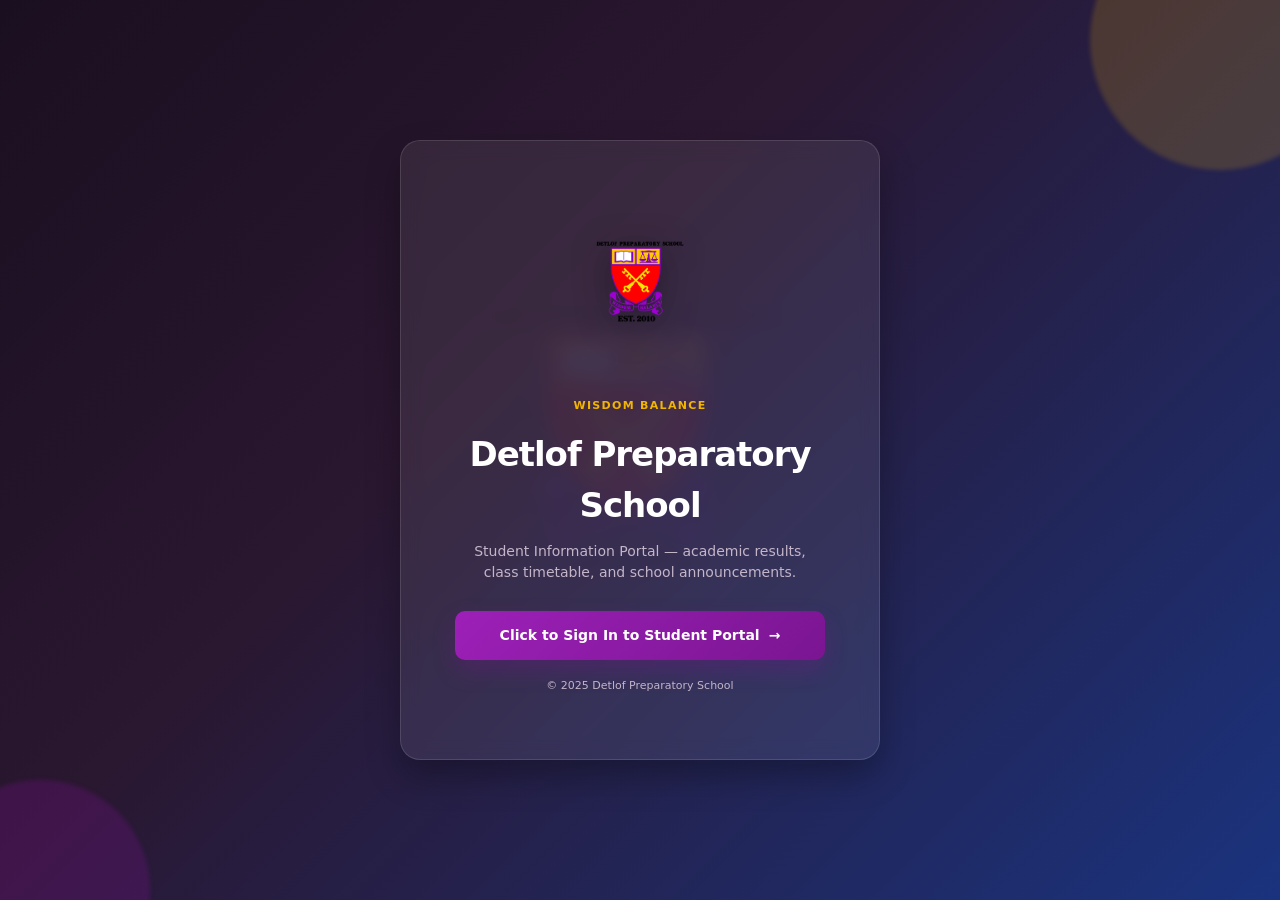
==== index.html @ afc31af2 "Enhance portal landing and admin student tools Co-authored-by: Copilot <223556219+Copilot@users.nore" ====
<!DOCTYPE html>
<html lang="en">
<head>
  <meta charset="UTF-8" />
  <meta name="viewport" content="width=device-width, initial-scale=1.0" />
  <link rel="icon" href="Detlof%20creast.png" />
  <title>Detlof Preparatory School — Student Portal</title>
  <style>
    :root {
      --ink: #2a1730;
      --muted: #c4b5c9;
      --line: #eadfe9;
      --canvas: #1a0f20;
      --crest-purple: #7a1591;
      --crest-purple-dark: #560f75;
      --crest-purple-soft: #f3e7f7;
      --crest-gold: #f2b500;
      --crest-gold-dark: #b87a00;
      --crest-gold-soft: #fff3c4;
      --crest-blue: #1a337e;
      --shadow: 0 16px 34px rgba(0, 0, 0, 0.3);
    }
    * { box-sizing: border-box; }
    html, body {
      margin: 0;
      padding: 0;
      background: linear-gradient(135deg, #1a0f20 0%, #2a1730 40%, #1a337e 100%);
      color: #fff;
      font-family: Inter, ui-sans-serif, system-ui, -apple-system, BlinkMacSystemFont, "Segoe UI", sans-serif;
      font-size: 16px;
      line-height: 1.5;
    }
    body { display: grid; place-items: center; min-height: 100vh; padding: 24px; position: relative; overflow: hidden; }
    body::before, body::after {
      content: "";
      position: fixed;
      border-radius: 50%;
      pointer-events: none;
      filter: blur(2px);
    }
    body::before { width: 260px; height: 260px; top: -90px; right: -70px; background: rgba(242,181,0,.18); }
    body::after { width: 220px; height: 220px; bottom: -100px; left: -70px; background: rgba(122,21,145,.28); }
    .watermark {
      position: fixed;
      top: 50%;
      left: 50%;
      transform: translate(-50%, -50%);
      width: 500px;
      height: 580px;
      opacity: 0.06;
      pointer-events: none;
      z-index: 0;
      object-fit: contain;
      filter: blur(2px);
    }
    .card {
      background: rgba(255, 255, 255, 0.08);
      border: 1px solid rgba(255, 255, 255, 0.12);
      border-radius: 20px;
      padding: clamp(34px, 5vw, 54px);
      box-shadow: var(--shadow);
      max-width: 480px;
      width: 100%;
      text-align: center;
      position: relative;
      z-index: 1;
      backdrop-filter: blur(10px);
    }
    .logo { width: 154px; height: 178px; margin: 0 auto 18px; object-fit: contain; filter: drop-shadow(0 8px 18px rgba(0,0,0,0.34)); }
    h1 { font-size: clamp(26px, 4vw, 34px); margin: 0 0 10px; letter-spacing: -0.03em; color: #fff; }
    .eyebrow { font-size: 11px; text-transform: uppercase; letter-spacing: .12em; color: var(--crest-gold); font-weight: 800; margin-bottom: 14px; }
    p.lead { color: var(--muted); margin: 0 auto 28px; font-size: 14px; max-width: 360px; }
    .buttons { display: grid; gap: 12px; }
    a.btn {
      display: inline-flex; align-items: center; justify-content: center; gap: 9px;
      padding: 14px 16px; border-radius: 10px; font-weight: 700; font-size: 14px;
      text-decoration: none; border: 0; transition: transform .1s, box-shadow .18s;
    }
    a.btn:active { transform: translateY(1px); }
    a.student-btn { background: linear-gradient(135deg, #9d20b8, var(--crest-purple)); color: #fff; box-shadow: 0 10px 22px rgba(122,21,145,.3); }
    a.student-btn:hover { background: linear-gradient(135deg, #b52bd0, var(--crest-purple-dark)); box-shadow: 0 12px 26px rgba(42, 23, 48, 0.28); transform: translateY(-2px); }
    .footer { margin-top: 18px; font-size: 11px; color: var(--muted); }
    @media (max-width: 560px) {
      .card { padding: 24px; }
      body { padding: 16px; }
      .logo { width: 126px; height: 146px; }
      .watermark { width: 320px; height: 370px; }
    }
    @media (max-width: 400px) {
      .logo { width: 108px; height: 126px; }
      .watermark { width: 260px; height: 300px; }
    }
  </style>
</head>
<body>
  <img class="watermark" src="Detlof%20creast.png" alt="" aria-hidden="true" />
  <main class="card">
    <img class="logo" src="Detlof%20creast.png" alt="Detlof Preparatory School crest" />
    <div class="eyebrow">Wisdom Balance</div>
    <h1>Detlof Preparatory School</h1>
    <p class="lead">Student Information Portal — academic results, class timetable, and school announcements.</p>
    <div class="buttons">
      <a class="btn student-btn" href="detlof-student-portal.html">Click to Sign In to Student Portal <span aria-hidden="true">→</span></a>
    </div>
    <p class="footer">© 2025 Detlof Preparatory School</p>
  </main>
</body>
</html>
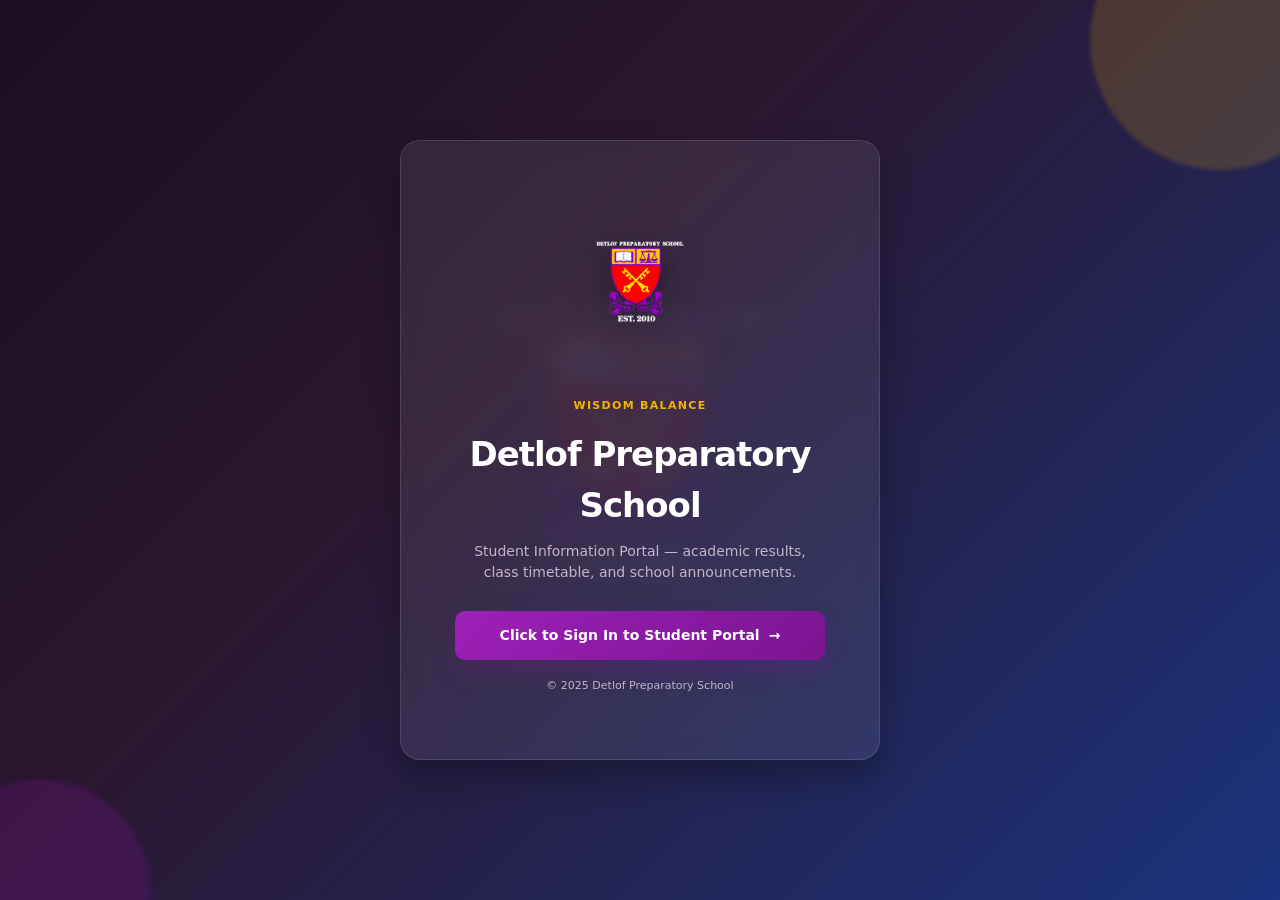
==== commit dd602f31: "Enable full teacher portal access Co-authored-by: Copilot <223556219+Copilot@users.noreply.github.co" ====
--- a/index.html
+++ b/index.html
@@ -3,7 +3,7 @@
 <head>
   <meta charset="UTF-8" />
   <meta name="viewport" content="width=device-width, initial-scale=1.0" />
-  <link rel="icon" href="Detlof%20creast.png" />
+  <link rel="icon" href="Detlof%20creast%201.png" />
   <title>Detlof Preparatory School — Student Portal</title>
   <style>
     :root {
@@ -93,9 +93,9 @@
   </style>
 </head>
 <body>
-  <img class="watermark" src="Detlof%20creast.png" alt="" aria-hidden="true" />
+  <img class="watermark" src="Detlof%20creast%201.png" alt="" aria-hidden="true" />
   <main class="card">
-    <img class="logo" src="Detlof%20creast.png" alt="Detlof Preparatory School crest" />
+    <img class="logo" src="Detlof%20creast%201.png" alt="Detlof Preparatory School crest" />
     <div class="eyebrow">Wisdom Balance</div>
     <h1>Detlof Preparatory School</h1>
     <p class="lead">Student Information Portal — academic results, class timetable, and school announcements.</p>
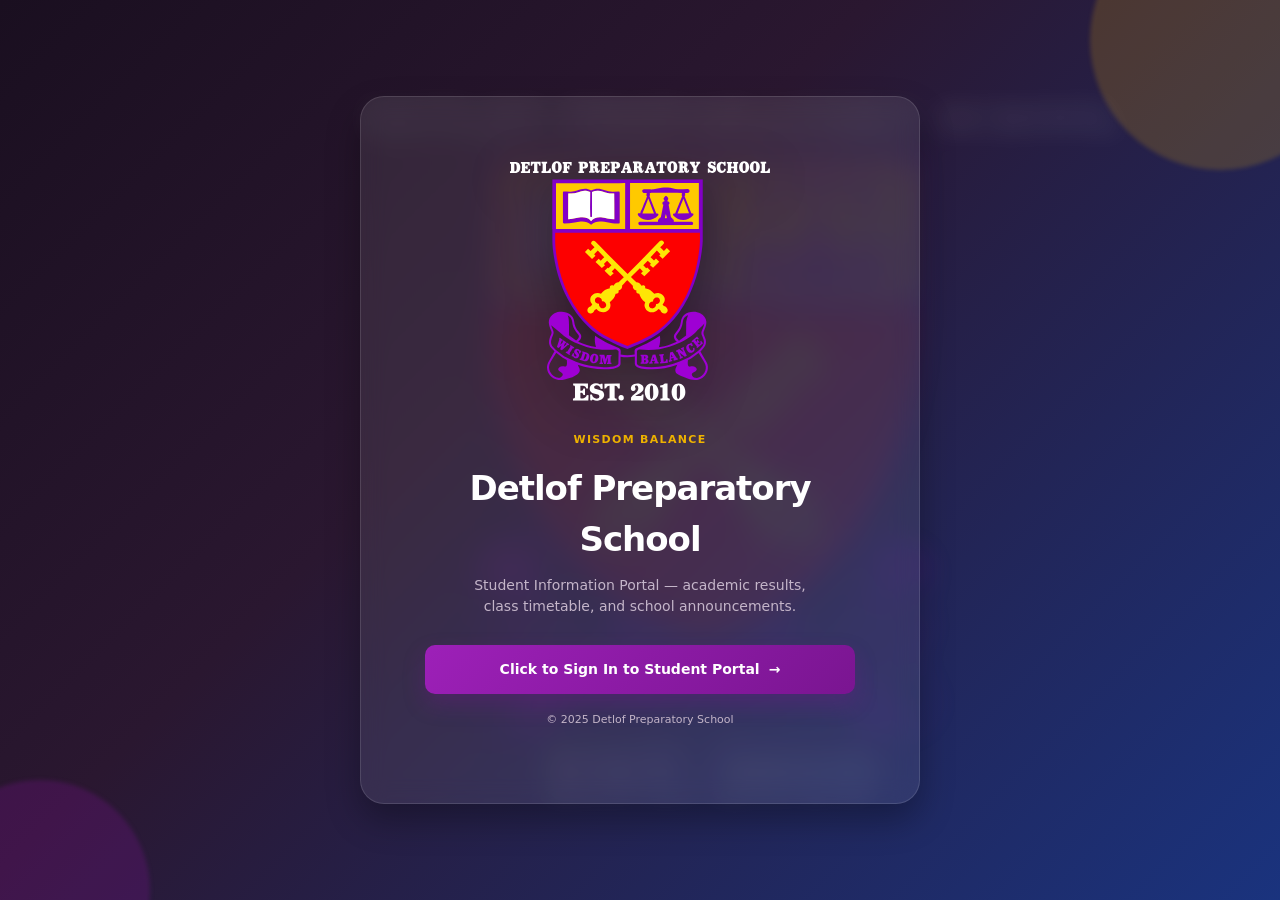
==== commit c4f89c46: "Keep student portal logo small, fix profileTableBody runtime error, stabilize sync/login" ====
--- a/index.html
+++ b/index.html
@@ -3,7 +3,7 @@
 <head>
   <meta charset="UTF-8" />
   <meta name="viewport" content="width=device-width, initial-scale=1.0" />
-  <link rel="icon" href="Detlof%20creast%201.png" />
+  <link rel="icon" href="detlofcreast.svg" />
   <title>Detlof Preparatory School — Student Portal</title>
   <style>
     :root {
@@ -43,30 +43,30 @@
     .watermark {
       position: fixed;
       top: 50%;
-      left: 50%;
+      left: 58%;
       transform: translate(-50%, -50%);
-      width: 500px;
-      height: 580px;
-      opacity: 0.06;
+      width: 760px;
+      height: 700px;
+      opacity: 0.08;
       pointer-events: none;
       z-index: 0;
       object-fit: contain;
-      filter: blur(2px);
+      filter: blur(12px);
     }
     .card {
       background: rgba(255, 255, 255, 0.08);
       border: 1px solid rgba(255, 255, 255, 0.12);
-      border-radius: 20px;
-      padding: clamp(34px, 5vw, 54px);
+      border-radius: 24px;
+      padding: clamp(42px, 6vw, 64px);
       box-shadow: var(--shadow);
-      max-width: 480px;
+      max-width: 560px;
       width: 100%;
       text-align: center;
       position: relative;
       z-index: 1;
-      backdrop-filter: blur(10px);
+      backdrop-filter: blur(12px);
     }
-    .logo { width: 154px; height: 178px; margin: 0 auto 18px; object-fit: contain; filter: drop-shadow(0 8px 18px rgba(0,0,0,0.34)); }
+    .logo { width: 260px; height: 240px; margin: 0 auto 24px; object-fit: contain; filter: drop-shadow(0 12px 24px rgba(0,0,0,0.38)); }
     h1 { font-size: clamp(26px, 4vw, 34px); margin: 0 0 10px; letter-spacing: -0.03em; color: #fff; }
     .eyebrow { font-size: 11px; text-transform: uppercase; letter-spacing: .12em; color: var(--crest-gold); font-weight: 800; margin-bottom: 14px; }
     p.lead { color: var(--muted); margin: 0 auto 28px; font-size: 14px; max-width: 360px; }
@@ -83,19 +83,19 @@
     @media (max-width: 560px) {
       .card { padding: 24px; }
       body { padding: 16px; }
-      .logo { width: 126px; height: 146px; }
-      .watermark { width: 320px; height: 370px; }
+      .logo { width: 210px; height: 194px; }
+      .watermark { width: 480px; height: 440px; }
     }
     @media (max-width: 400px) {
-      .logo { width: 108px; height: 126px; }
-      .watermark { width: 260px; height: 300px; }
+      .logo { width: 170px; height: 158px; }
+      .watermark { width: 360px; height: 330px; }
     }
   </style>
 </head>
 <body>
-  <img class="watermark" src="Detlof%20creast%201.png" alt="" aria-hidden="true" />
+  <img class="watermark" src="detlofcreast.svg" alt="" aria-hidden="true" />
   <main class="card">
-    <img class="logo" src="Detlof%20creast%201.png" alt="Detlof Preparatory School crest" />
+    <img class="logo" src="detlofcreast.svg" alt="Detlof Preparatory School crest" />
     <div class="eyebrow">Wisdom Balance</div>
     <h1>Detlof Preparatory School</h1>
     <p class="lead">Student Information Portal — academic results, class timetable, and school announcements.</p>
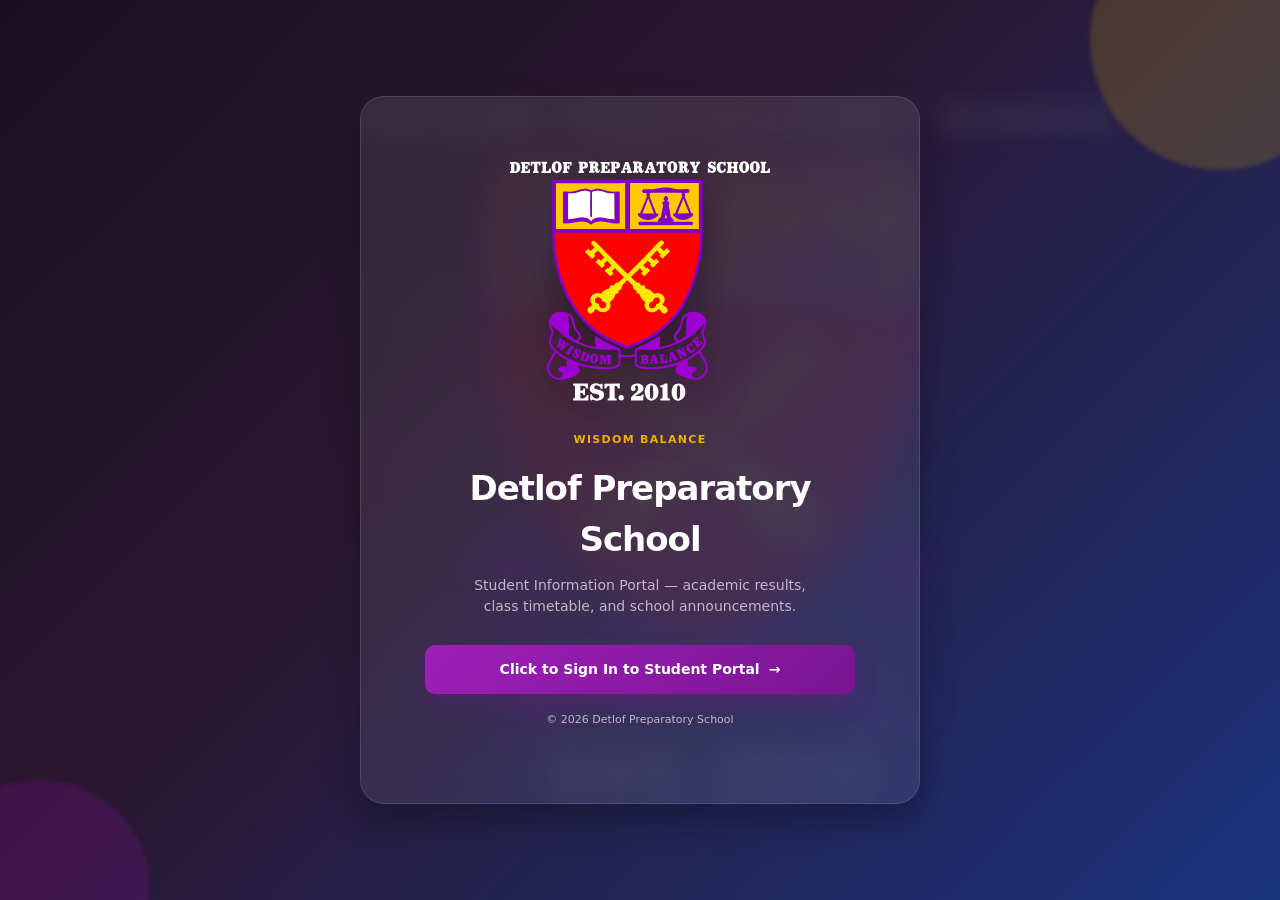
==== commit 6e7bb531: "Major portal update: 2026 year, new student list, Class+Exam grading, annual promotion, class-based " ====
--- a/index.html
+++ b/index.html
@@ -102,7 +102,7 @@
     <div class="buttons">
       <a class="btn student-btn" href="detlof-student-portal.html">Click to Sign In to Student Portal <span aria-hidden="true">→</span></a>
     </div>
-    <p class="footer">© 2025 Detlof Preparatory School</p>
+    <p class="footer">© 2026 Detlof Preparatory School</p>
   </main>
 </body>
 </html>
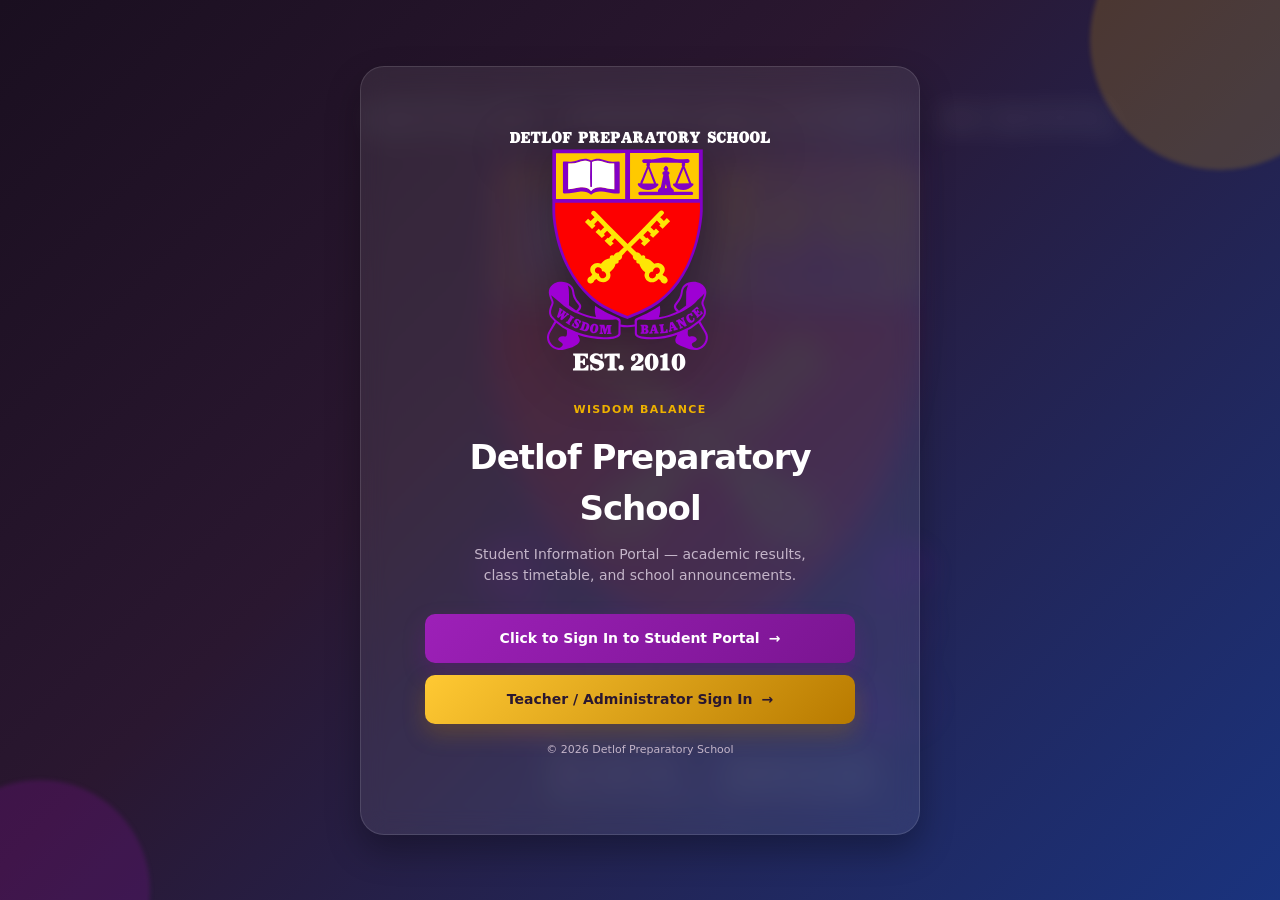
==== commit 0d65afc7: "Make the landing page the front door and link both sign-ins - server.py: "/" now serves index.html (" ====
--- a/index.html
+++ b/index.html
@@ -79,6 +79,8 @@
     a.btn:active { transform: translateY(1px); }
     a.student-btn { background: linear-gradient(135deg, #9d20b8, var(--crest-purple)); color: #fff; box-shadow: 0 10px 22px rgba(122,21,145,.3); }
     a.student-btn:hover { background: linear-gradient(135deg, #b52bd0, var(--crest-purple-dark)); box-shadow: 0 12px 26px rgba(42, 23, 48, 0.28); transform: translateY(-2px); }
+    a.admin-btn { background: linear-gradient(135deg, #ffc933, var(--crest-gold-dark)); color: #2a1730; box-shadow: 0 10px 22px rgba(184,122,0,.28); }
+    a.admin-btn:hover { background: linear-gradient(135deg, #ffd75e, var(--crest-gold)); transform: translateY(-2px); }
     .footer { margin-top: 18px; font-size: 11px; color: var(--muted); }
     @media (max-width: 560px) {
       .card { padding: 24px; }
@@ -101,6 +103,7 @@
     <p class="lead">Student Information Portal — academic results, class timetable, and school announcements.</p>
     <div class="buttons">
       <a class="btn student-btn" href="detlof-student-portal.html">Click to Sign In to Student Portal <span aria-hidden="true">→</span></a>
+      <a class="btn admin-btn" href="detlof-admin-bulk-import%20(6).html">Teacher / Administrator Sign In <span aria-hidden="true">→</span></a>
     </div>
     <p class="footer">© 2026 Detlof Preparatory School</p>
   </main>
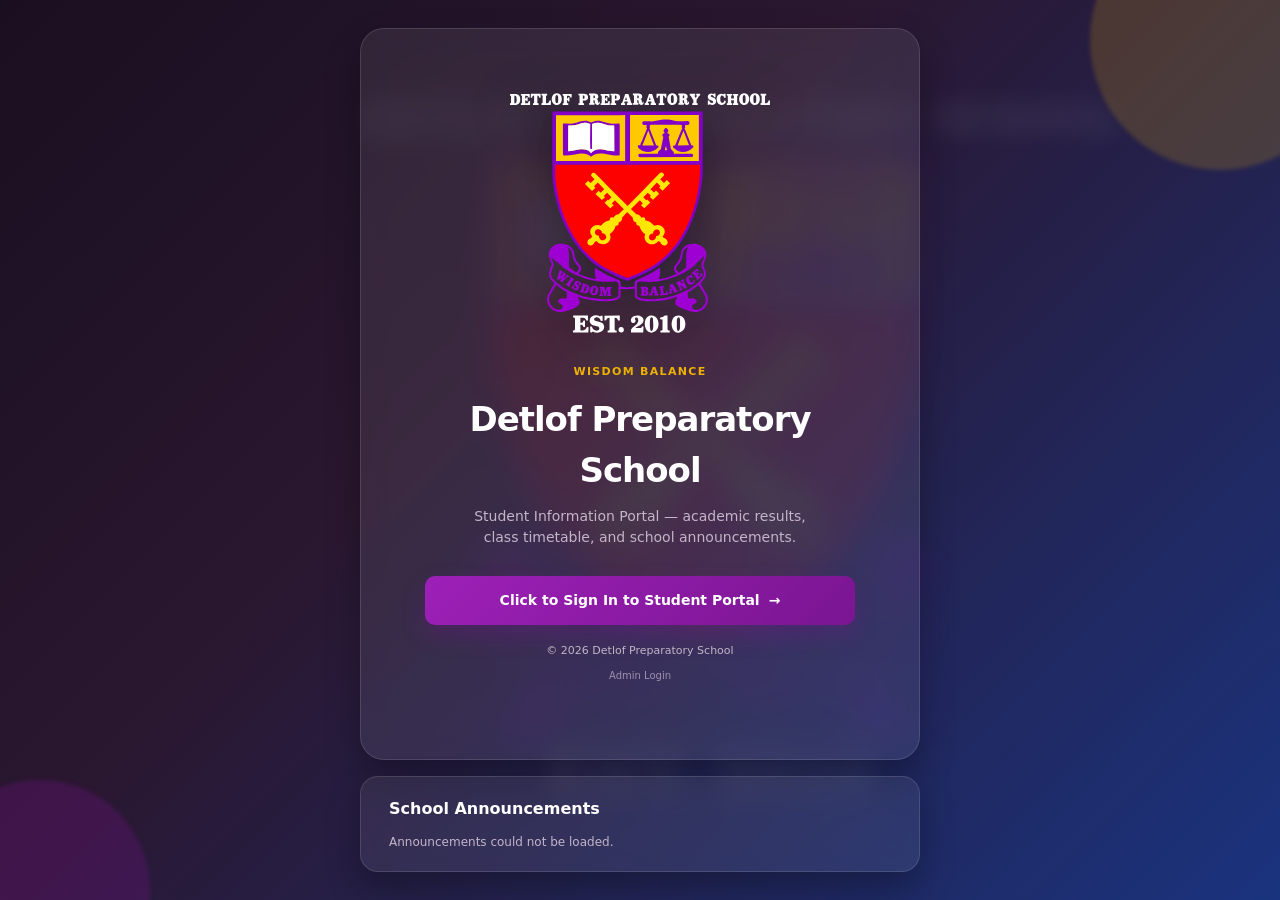
==== commit f763d773: "Fix admin logins after restart, PDF pop-up blocking, and the editor's class/student pickers Inspecti" ====
--- a/index.html
+++ b/index.html
@@ -30,7 +30,7 @@
       font-size: 16px;
       line-height: 1.5;
     }
-    body { display: grid; place-items: center; min-height: 100vh; padding: 24px; position: relative; overflow: hidden; }
+    body { display: flex; flex-direction: column; justify-content: center; align-items: center; gap: 16px; min-height: 100vh; padding: 24px; position: relative; }
     body::before, body::after {
       content: "";
       position: fixed;
@@ -79,9 +79,43 @@
     a.btn:active { transform: translateY(1px); }
     a.student-btn { background: linear-gradient(135deg, #9d20b8, var(--crest-purple)); color: #fff; box-shadow: 0 10px 22px rgba(122,21,145,.3); }
     a.student-btn:hover { background: linear-gradient(135deg, #b52bd0, var(--crest-purple-dark)); box-shadow: 0 12px 26px rgba(42, 23, 48, 0.28); transform: translateY(-2px); }
-    a.admin-btn { background: linear-gradient(135deg, #ffc933, var(--crest-gold-dark)); color: #2a1730; box-shadow: 0 10px 22px rgba(184,122,0,.28); }
-    a.admin-btn:hover { background: linear-gradient(135deg, #ffd75e, var(--crest-gold)); transform: translateY(-2px); }
     .footer { margin-top: 18px; font-size: 11px; color: var(--muted); }
+    .footer-admin-login { display: inline-block; margin-top: 8px; color: var(--muted); font-size: 10px; opacity: .72; text-decoration: none; }
+    .footer-admin-login:hover, .footer-admin-login:focus-visible { color: var(--crest-gold); opacity: 1; text-decoration: underline; }
+    .public-announcements { width: min(560px, 100%); padding: 20px clamp(18px, 4vw, 28px); border: 1px solid rgba(255,255,255,.12); border-radius: 18px; background: rgba(255,255,255,.07); box-shadow: var(--shadow); position: relative; z-index: 1; backdrop-filter: blur(10px); }
+    .public-announcements h2 { margin: 0 0 12px; font-size: 16px; color: #fff; }
+    .public-announcement-list { display: grid; gap: 10px; }
+    .public-announcement { padding: 10px 12px; border-radius: 10px; border: 1px solid rgba(255,255,255,.12); }
+    .public-announcement small { color: var(--crest-gold); font-size: 10px; font-weight: 700; }
+    .public-announcement h3 { margin: 4px 0; color: #fff; font-size: 13px; }
+    .public-announcement p, .announcement-status { margin: 0; color: var(--muted); font-size: 12px; overflow-wrap: anywhere; }
+  .public-school-info {
+    background: #fff; border: 1px solid var(--line); border-radius: 18px;
+    padding: 26px; margin: 22px auto 0; max-width: 1080px;
+  }
+  .public-school-info h2 { margin: 0 0 16px; }
+  .school-info-grid { display: grid; grid-template-columns: repeat(auto-fit, minmax(260px, 1fr)); gap: 14px; }
+  .school-info-card {
+    padding: 16px; border-radius: 12px; background: var(--cream, #fdfbf7);
+    border: 1px solid var(--line);
+  }
+  .school-info-card h3 { margin: 0 0 6px; font-size: 15px; color: var(--crest-purple, #560f75); }
+  .school-info-card p { margin: 0; color: var(--muted); font-size: 13px; line-height: 1.6; }
+  .school-info-subhead { margin: 22px 0 10px; font-size: 15px; color: var(--crest-purple, #560f75); }
+  .school-subject-grid { display: grid; grid-template-columns: repeat(auto-fit, minmax(200px, 1fr)); gap: 12px; }
+  .school-subject {
+    padding: 13px 14px; border-radius: 10px; border: 1px solid var(--line);
+    background: #fff; box-shadow: 0 1px 2px rgba(42, 23, 48, 0.04);
+  }
+  .school-subject h4 { margin: 0 0 4px; font-size: 13.5px; color: var(--crest-purple, #560f75); }
+  .school-subject p { margin: 0; font-size: 12px; color: var(--muted); line-height: 1.55; }
+  .school-info-columns { display: grid; grid-template-columns: repeat(auto-fit, minmax(240px, 1fr)); gap: 18px; }
+  .school-list { margin: 0; padding-left: 18px; color: var(--muted); font-size: 13px; line-height: 1.7; }
+  .school-list li { margin-bottom: 4px; overflow-wrap: anywhere; }
+  @media (max-width: 560px) {
+    .public-school-info { padding: 16px; border-radius: 12px; }
+    .school-info-grid, .school-subject-grid, .school-info-columns { grid-template-columns: minmax(0, 1fr); }
+  }
     @media (max-width: 560px) {
       .card { padding: 24px; }
       body { padding: 16px; }
@@ -103,9 +137,140 @@
     <p class="lead">Student Information Portal — academic results, class timetable, and school announcements.</p>
     <div class="buttons">
       <a class="btn student-btn" href="detlof-student-portal.html">Click to Sign In to Student Portal <span aria-hidden="true">→</span></a>
-      <a class="btn admin-btn" href="detlof-admin-bulk-import%20(6).html">Teacher / Administrator Sign In <span aria-hidden="true">→</span></a>
-    </div>
-    <p class="footer">© 2026 Detlof Preparatory School</p>
+    </div>
+    <p class="footer">© 2026 Detlof Preparatory School<br /><a class="footer-admin-login" href="detlof-admin-bulk-import%20(6).html">Admin Login</a></p>
   </main>
+  <section class="public-announcements" aria-labelledby="publicAnnouncementsHeading">
+    <h2 id="publicAnnouncementsHeading">School Announcements</h2>
+    <div id="publicAnnouncementList" class="public-announcement-list" aria-live="polite">
+      <p class="announcement-status" role="status">Loading announcements…</p>
+    </div>
+  </section>
+
+  <!-- School information below is maintained by an administrator and served by the
+       backend. The markup is only revealed once the backend answers, so the page
+       still reads sensibly when opened without the server. -->
+  <section class="public-school-info" id="publicSchoolInfo" hidden aria-labelledby="schoolInfoHeading">
+    <h2 id="schoolInfoHeading">About the School</h2>
+    <div class="school-info-grid">
+      <article class="school-info-card">
+        <h3>Our Vision</h3>
+        <p id="schoolVision"></p>
+      </article>
+      <article class="school-info-card">
+        <h3>Our Mission</h3>
+        <p id="schoolMission"></p>
+      </article>
+    </div>
+
+    <h3 class="school-info-subhead">Subjects Offered</h3>
+    <div class="school-subject-grid" id="schoolSubjectGrid"></div>
+
+    <div class="school-info-columns">
+      <div>
+        <h3 class="school-info-subhead">Latest Notices</h3>
+        <ul class="school-list" id="schoolNoticeList"></ul>
+      </div>
+      <div>
+        <h3 class="school-info-subhead">Upcoming Events</h3>
+        <ul class="school-list" id="schoolEventList"></ul>
+      </div>
+      <div>
+        <h3 class="school-info-subhead">Get in Touch</h3>
+        <ul class="school-list" id="schoolContactList"></ul>
+      </div>
+    </div>
+  </section>
+  <script>
+    (async function loadPublicAnnouncements() {
+      const list = document.getElementById("publicAnnouncementList");
+      try {
+        const response = await fetch("/api/announcements");
+        if (!response.ok) throw new Error("Announcements could not be loaded.");
+        const announcements = await response.json();
+        if (!Array.isArray(announcements)) throw new Error("The server returned an invalid announcement list.");
+        list.replaceChildren();
+        if (!announcements.length) {
+          const empty = document.createElement("p");
+          empty.className = "announcement-status";
+          empty.textContent = "There are no current announcements.";
+          list.appendChild(empty);
+          return;
+        }
+        announcements.forEach((item) => {
+          const card = document.createElement("article");
+          card.className = "public-announcement";
+          const meta = document.createElement("small");
+          meta.textContent = [item.category || "School Notice", item.date || ""].filter(Boolean).join(" · ");
+          const title = document.createElement("h3");
+          title.textContent = item.title || "";
+          const message = document.createElement("p");
+          message.textContent = item.message || item.body || "";
+          card.append(meta, title, message);
+          list.appendChild(card);
+        });
+      } catch (error) {
+        const status = document.createElement("p");
+        status.className = "announcement-status";
+        status.setAttribute("role", "alert");
+        status.textContent = error.message || "Could not load school announcements.";
+        list.replaceChildren(status);
+      }
+    })();
+  </script>
+<script>
+    // Renders the school information an administrator maintains. Fails quietly so
+    // the page still works when opened without the backend running.
+    (async function loadSiteContent() {
+      const section = document.getElementById("publicSchoolInfo");
+      try {
+        const response = await fetch("/api/site-content");
+        if (!response.ok) return;
+        const content = await response.json();
+        if (!content || typeof content !== "object") return;
+
+        const setText = (id, value) => {
+          const el = document.getElementById(id);
+          if (el && value) el.textContent = value;
+        };
+        setText("schoolVision", content.vision);
+        setText("schoolMission", content.mission);
+        document.title = (content.schoolName || "Detlof Preparatory School")
+          + (content.tagline ? " \u2014 " + content.tagline : "");
+
+        const subjects = document.getElementById("schoolSubjectGrid");
+        if (subjects && Array.isArray(content.subjects)) {
+          subjects.replaceChildren(...content.subjects.map((item) => {
+            const card = document.createElement("article");
+            card.className = "school-subject";
+            const name = document.createElement("h4");
+            name.textContent = item.name || "";
+            const text = document.createElement("p");
+            text.textContent = item.text || "";
+            card.append(name, text);
+            return card;
+          }));
+        }
+
+        const fillList = (id, items, render) => {
+          const list = document.getElementById(id);
+          if (!list || !Array.isArray(items) || !items.length) return;
+          list.replaceChildren(...items.map((item) => {
+            const li = document.createElement("li");
+            li.textContent = render(item);
+            return li;
+          }));
+        };
+        fillList("schoolNoticeList", content.notices, (n) => n.title || "");
+        fillList("schoolEventList", content.events, (e) => e.title || "");
+        fillList("schoolContactList", [content.phone, content.email, content.address].filter(Boolean),
+          (c) => c);
+
+        section.hidden = false;
+      } catch (error) {
+        // No backend: keep the static page as it is.
+      }
+    })();
+  </script>
 </body>
 </html>
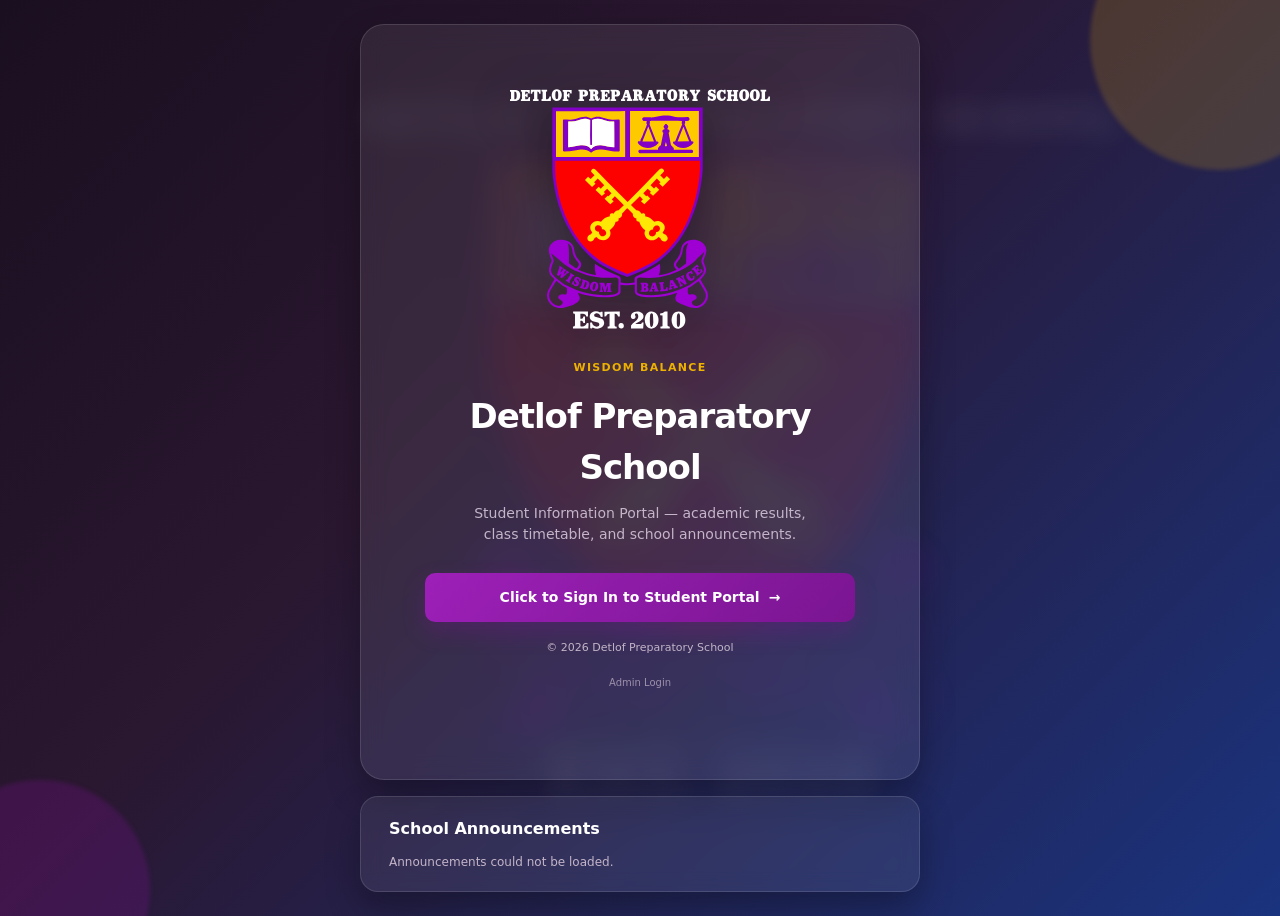
==== commit 3f70bffe: "Fix admin and academic admin sign-in: session was never stored, and the panel was gated behind a fet" ====
--- a/index.html
+++ b/index.html
@@ -80,7 +80,7 @@
     a.student-btn { background: linear-gradient(135deg, #9d20b8, var(--crest-purple)); color: #fff; box-shadow: 0 10px 22px rgba(122,21,145,.3); }
     a.student-btn:hover { background: linear-gradient(135deg, #b52bd0, var(--crest-purple-dark)); box-shadow: 0 12px 26px rgba(42, 23, 48, 0.28); transform: translateY(-2px); }
     .footer { margin-top: 18px; font-size: 11px; color: var(--muted); }
-    .footer-admin-login { display: inline-block; margin-top: 8px; color: var(--muted); font-size: 10px; opacity: .72; text-decoration: none; }
+    .footer-admin-login { display: inline-flex; align-items: center; min-height: 44px; padding: 0 6px; margin-top: 4px; color: var(--muted); font-size: 10px; opacity: .72; text-decoration: none; }
     .footer-admin-login:hover, .footer-admin-login:focus-visible { color: var(--crest-gold); opacity: 1; text-decoration: underline; }
     .public-announcements { width: min(560px, 100%); padding: 20px clamp(18px, 4vw, 28px); border: 1px solid rgba(255,255,255,.12); border-radius: 18px; background: rgba(255,255,255,.07); box-shadow: var(--shadow); position: relative; z-index: 1; backdrop-filter: blur(10px); }
     .public-announcements h2 { margin: 0 0 12px; font-size: 16px; color: #fff; }
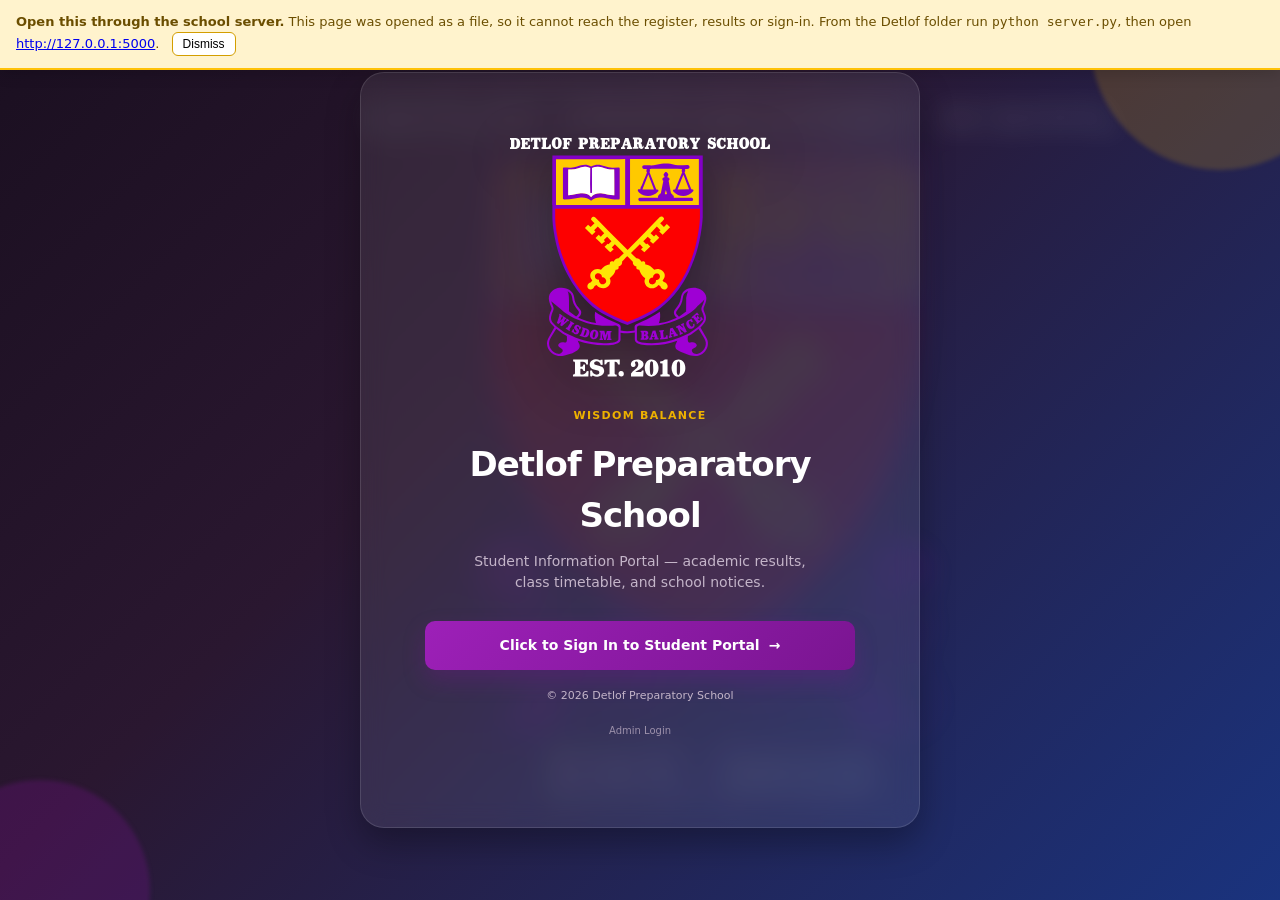
==== commit 0e52caab: "Make the portal deployable on Vercel and remove the landing announcements The site was being served " ====
--- a/index.html
+++ b/index.html
@@ -82,14 +82,7 @@
     .footer { margin-top: 18px; font-size: 11px; color: var(--muted); }
     .footer-admin-login { display: inline-flex; align-items: center; min-height: 44px; padding: 0 6px; margin-top: 4px; color: var(--muted); font-size: 10px; opacity: .72; text-decoration: none; }
     .footer-admin-login:hover, .footer-admin-login:focus-visible { color: var(--crest-gold); opacity: 1; text-decoration: underline; }
-    .public-announcements { width: min(560px, 100%); padding: 20px clamp(18px, 4vw, 28px); border: 1px solid rgba(255,255,255,.12); border-radius: 18px; background: rgba(255,255,255,.07); box-shadow: var(--shadow); position: relative; z-index: 1; backdrop-filter: blur(10px); }
-    .public-announcements h2 { margin: 0 0 12px; font-size: 16px; color: #fff; }
-    .public-announcement-list { display: grid; gap: 10px; }
-    .public-announcement { padding: 10px 12px; border-radius: 10px; border: 1px solid rgba(255,255,255,.12); }
-    .public-announcement small { color: var(--crest-gold); font-size: 10px; font-weight: 700; }
-    .public-announcement h3 { margin: 4px 0; color: #fff; font-size: 13px; }
-    .public-announcement p, .announcement-status { margin: 0; color: var(--muted); font-size: 12px; overflow-wrap: anywhere; }
-  .public-school-info {
+    .public-school-info {
     background: #fff; border: 1px solid var(--line); border-radius: 18px;
     padding: 26px; margin: 22px auto 0; max-width: 1080px;
   }
@@ -134,18 +127,12 @@
     <img class="logo" src="detlofcreast.svg" alt="Detlof Preparatory School crest" />
     <div class="eyebrow">Wisdom Balance</div>
     <h1>Detlof Preparatory School</h1>
-    <p class="lead">Student Information Portal — academic results, class timetable, and school announcements.</p>
+    <p class="lead">Student Information Portal — academic results, class timetable, and school notices.</p>
     <div class="buttons">
       <a class="btn student-btn" href="detlof-student-portal.html">Click to Sign In to Student Portal <span aria-hidden="true">→</span></a>
     </div>
     <p class="footer">© 2026 Detlof Preparatory School<br /><a class="footer-admin-login" href="detlof-admin-bulk-import%20(6).html">Admin Login</a></p>
   </main>
-  <section class="public-announcements" aria-labelledby="publicAnnouncementsHeading">
-    <h2 id="publicAnnouncementsHeading">School Announcements</h2>
-    <div id="publicAnnouncementList" class="public-announcement-list" aria-live="polite">
-      <p class="announcement-status" role="status">Loading announcements…</p>
-    </div>
-  </section>
 
   <!-- School information below is maintained by an administrator and served by the
        backend. The markup is only revealed once the backend answers, so the page
@@ -181,42 +168,28 @@
       </div>
     </div>
   </section>
+  <script src="detlof-connection.js?v=2026-10-02"></script>
   <script>
-    (async function loadPublicAnnouncements() {
-      const list = document.getElementById("publicAnnouncementList");
-      try {
-        const response = await fetch("/api/announcements");
-        if (!response.ok) throw new Error("Announcements could not be loaded.");
-        const announcements = await response.json();
-        if (!Array.isArray(announcements)) throw new Error("The server returned an invalid announcement list.");
-        list.replaceChildren();
-        if (!announcements.length) {
-          const empty = document.createElement("p");
-          empty.className = "announcement-status";
-          empty.textContent = "There are no current announcements.";
-          list.appendChild(empty);
-          return;
+    /* Opened straight from disk the page origin is file://, where a root-relative
+       "/api/..." request can never succeed. Try the local server as well.
+       Mirrors fetchPortalApi in script.js. */
+    const PUBLIC_API_BASE = window.DETLOF_SERVER_URL || "http://127.0.0.1:5000";
+
+    async function fetchPublicApi(path) {
+      const urls = [path];
+      if (window.location.href.indexOf(PUBLIC_API_BASE) !== 0) {
+        urls.push(PUBLIC_API_BASE + path);
+      }
+      for (const url of urls) {
+        try {
+          const response = await fetch(url);
+          if (response.ok) return response;
+        } catch (error) {
+          /* try the next address */
         }
-        announcements.forEach((item) => {
-          const card = document.createElement("article");
-          card.className = "public-announcement";
-          const meta = document.createElement("small");
-          meta.textContent = [item.category || "School Notice", item.date || ""].filter(Boolean).join(" · ");
-          const title = document.createElement("h3");
-          title.textContent = item.title || "";
-          const message = document.createElement("p");
-          message.textContent = item.message || item.body || "";
-          card.append(meta, title, message);
-          list.appendChild(card);
-        });
-      } catch (error) {
-        const status = document.createElement("p");
-        status.className = "announcement-status";
-        status.setAttribute("role", "alert");
-        status.textContent = error.message || "Could not load school announcements.";
-        list.replaceChildren(status);
       }
-    })();
+      return null;
+    }
   </script>
 <script>
     // Renders the school information an administrator maintains. Fails quietly so
@@ -224,7 +197,7 @@
     (async function loadSiteContent() {
       const section = document.getElementById("publicSchoolInfo");
       try {
-        const response = await fetch("/api/site-content");
+        const response = await fetchPublicApi("/api/site-content");
         if (!response.ok) return;
         const content = await response.json();
         if (!content || typeof content !== "object") return;
